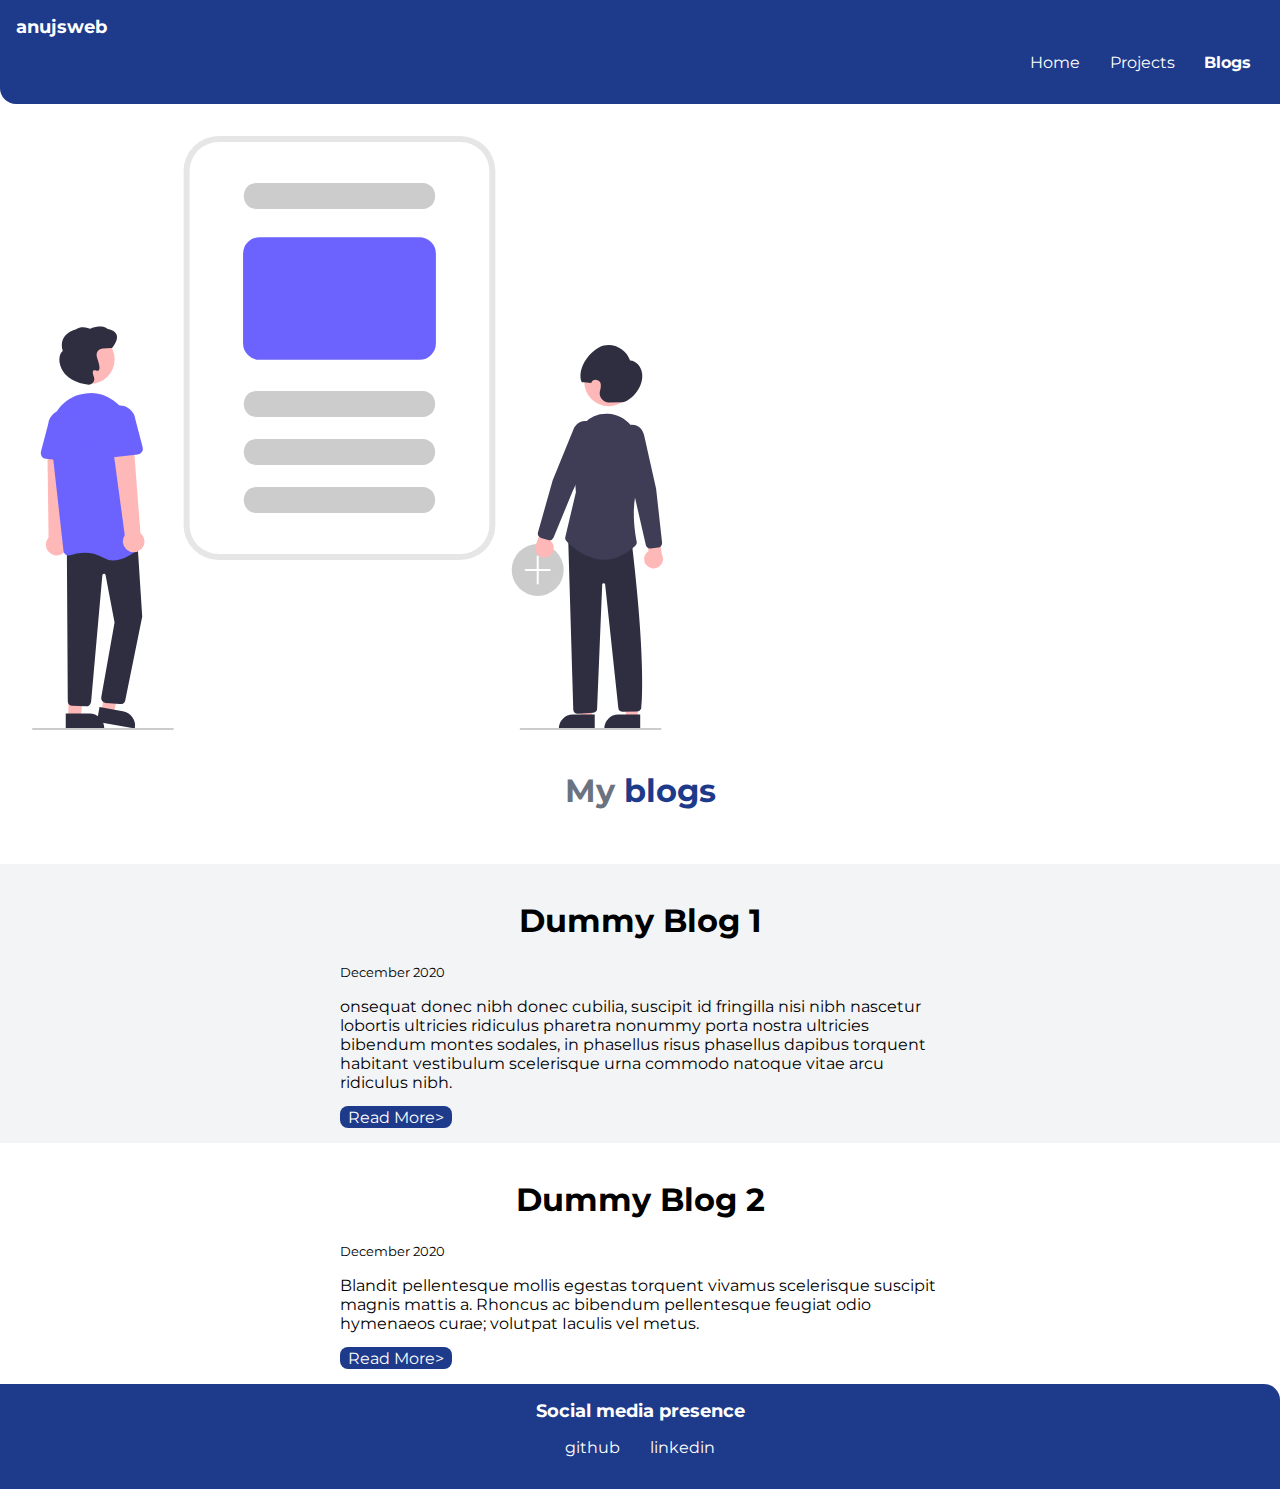
==== blogs.html @ b35fff05 "refactor: images added" ====
<!DOCTYPE html>
<html lang="en">

<head>
    <!-- Global site tag (gtag.js) - Google Analytics -->
    <script async src="https://www.googletagmanager.com/gtag/js?id=G-EJ6HSHNBJP"></script>
    <script>
        window.dataLayer = window.dataLayer || [];

        function gtag() {
            dataLayer.push(arguments);
        }
        gtag('js', new Date());

        gtag('config', 'G-EJ6HSHNBJP');
    </script>
    <meta charset="UTF-8">
    <meta name="viewport" content="width=device-width, initial-scale=1.0">
    <title>Blogs</title>
    <link href="styles.css" rel="stylesheet" />
</head>

<body>


    <nav class="navigation container">
        <div class="nav-brand">anujsweb</div>
        <ul class="list-non-bullet nav-pills">
            <li class="list-item-inline">
                <a class="link" href="/">Home</a>
            </li>
            <li class="list-item-inline">
                <a class="link" href="Projects.html">Projects</a>
            </li>
            <li class="list-item-inline">
                <a class="link link-active" href="Blogs.html">Blogs</a>
            </li>
        </ul>
    </nav>

    <header class="hero">
        <img class = "hero-image" src="images/Blog.svg"/>
        <h1 class="hero-heading">My <span style="color: var(--primary-color);">blogs</span></h1>
    </header>

    <section class="section ow">
        <div class="container container-center">
            <h1>Dummy Blog 1</h1>
            <small>December 2020</small>
            <p>onsequat donec nibh donec cubilia, suscipit id fringilla nisi nibh nascetur lobortis ultricies ridiculus
                pharetra nonummy porta nostra ultricies bibendum montes sodales, in phasellus risus phasellus dapibus
                torquent habitant vestibulum scelerisque urna commodo natoque vitae arcu ridiculus nibh.</p>
            <a class="link-primary link" href="dummy blog 1.html">Read More></a>
        </div>

    </section>

    <section class="section">
        <div class="container container-center">
            <h1>Dummy Blog 2</h1>
            <small>December 2020</small>
            <p>Blandit pellentesque mollis egestas torquent vivamus scelerisque suscipit magnis mattis a. Rhoncus ac
                bibendum pellentesque feugiat odio hymenaeos curae; volutpat Iaculis vel metus.</p>
            <a class="link-primary link" href="dummy blog 2.html">Read More></a>
        </div>

    </section>

    <footer class="footer">
        <div class="footer-header">Social media presence</div>
        <ul class="social-links list-non-bullet">
            <li class="list-item-inline "><a class="link" href="https://github.com/anujsweb">github</a></li>
            <li class="list-item-inline "><a class="link" href="https://www.linkedin.com/in/anujsweb">linkedin</a></li>
        </ul>
    </footer>
</body>

</html>
---- styles.css ----
@import url('https://fonts.googleapis.com/css2?family=Montserrat:wght@400;700&display=swap');

/**colours can be defined in root for later use.**/
:root {
    --primary-color: #1E3A8A;
    --dark-gray: #6B7280;
    --off-white: #F3F4F6;
}

/**body tag**/
body {

    font-family: 'Montserrat', sans-serif;
    margin: 0px;
}

hr {
    margin: 2rem 0rem;
}
/** '.' is used for class**/
.nav-brand {
    font-weight: bolder;
}

/**container**/
.container {
    padding: 0rem 1rem;
}

.container-center {
    max-width: 600px;
    margin: auto;
}

/**fluid container is used for the navs**/

/**Links**/
.link {
    text-decoration: none;
    padding: 0.1rem 0.5rem;
    /**margin-top: 1rem;
    margin-bottom: 1rem;**/
}

.link-primary {
    background-color: var(--primary-color);
    border-radius: 0.5rem;
    color: white;
}

.link-secondary {
    color: var(--primary-color);
    border-radius: 0.5rem;
    border: 1px solid var(--primary-color);
}

/**look into BEM naming convention for CSS**/

/**lists**/

.list-non-bullet {
    list-style: none;
}

.list-item-inline {
    display: inline;
    padding: 0rem 0.3rem;
}

.navigation {
    background-color: var(--primary-color);
    color: white;
    padding: 1rem;
    border-bottom-left-radius: 1rem;
}

.navigation .link {
    color: white;
}

.navigation .nav-pills {
    text-align: right;
}

.navigation .nav-brand {
    font-weight: bold;
    font-size: 1.1rem;
}

.navigation .link-active {
    font-weight: bold;
}

/**header**/

.hero {
    padding: 2rem;
}

.hero .hero-img {
    max-width: 350px;
    display: block;
    text-align: center;
    margin: auto;
}

.hero .hero-heading {
    color: var(--dark-gray);
    padding-top: 1rem;
    text-align: center;
}

/**sections**/

.section {
    padding: 1rem;
}

.section h1 {
    text-align: center;
    padding: 0rem;
}

.ow {
    background-color: var(--off-white);

}

/**footer**/

.footer {
    background-color: var(--primary-color);
    padding: 1rem 1rem;
    color: white;
    text-align: center;
    border-top-right-radius: 1rem;
}

.footer .link {
    color: white;
}

.footer .footer-header {
    font-weight: bold;
    font-size: large;
}

.footer ul {
    padding-inline-start: 0px;
}
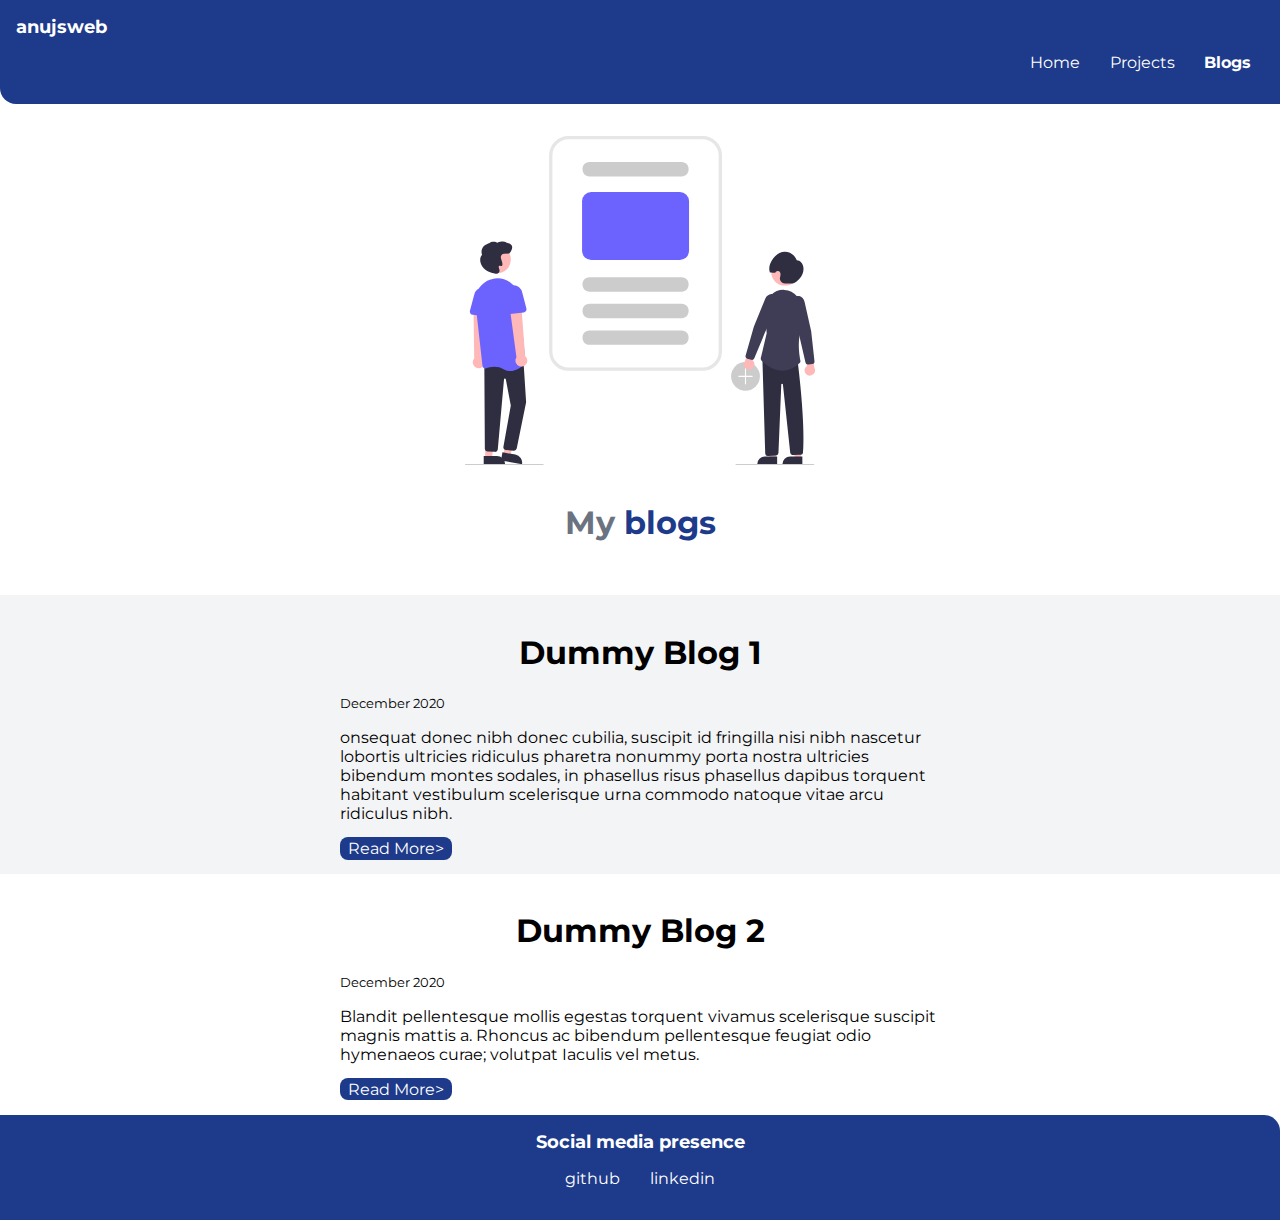
==== commit 30050cac: "refactor" ====
--- a/blogs.html
+++ b/blogs.html
@@ -39,7 +39,7 @@
     </nav>
 
     <header class="hero">
-        <img class = "hero-image" src="images/Blog.svg"/>
+        <img class = "hero-img" src="images/Blog.svg"/>
         <h1 class="hero-heading">My <span style="color: var(--primary-color);">blogs</span></h1>
     </header>
 
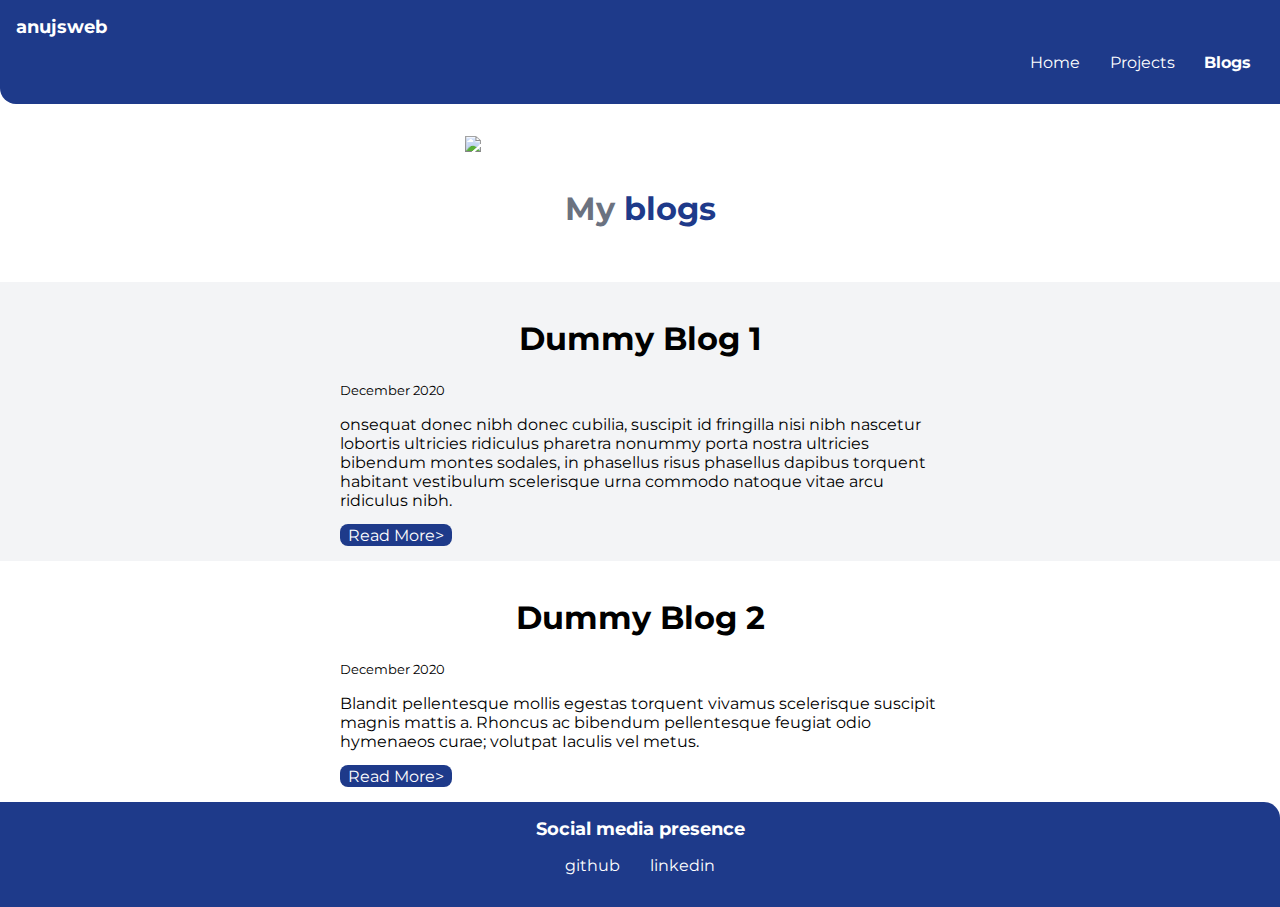
==== commit d77c155b: "refactor" ====
--- a/blogs.html
+++ b/blogs.html
@@ -39,7 +39,7 @@
     </nav>
 
     <header class="hero">
-        <img class = "hero-img" src="images/Blog.svg"/>
+        <img style="max-block-size: 12.2pc;" class = "hero-img" src="images/blog.svg"/>
         <h1 class="hero-heading">My <span style="color: var(--primary-color);">blogs</span></h1>
     </header>
 
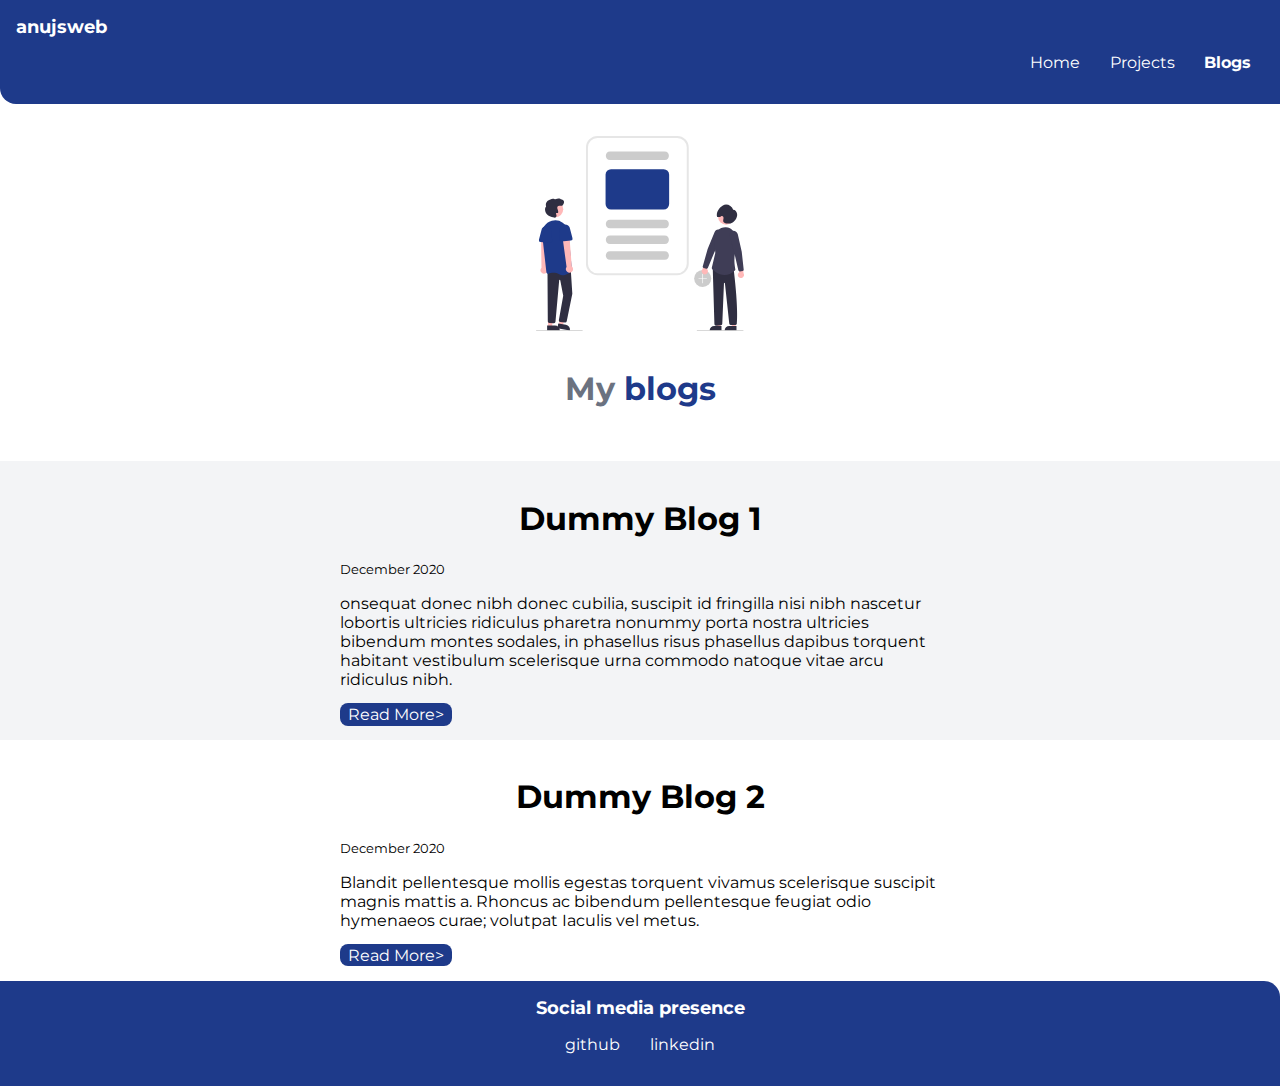
==== commit 8c4ad66f: "updates done" ====
--- a/blogs.html
+++ b/blogs.html
@@ -39,7 +39,7 @@
     </nav>
 
     <header class="hero">
-        <img style="max-block-size: 12.2pc;" class = "hero-img" src="images/blog.svg"/>
+        <img style="max-block-size: 12.2pc;" class = "hero-img" src="images/blogs.svg"/>
         <h1 class="hero-heading">My <span style="color: var(--primary-color);">blogs</span></h1>
     </header>
 
--- a/styles.css
+++ b/styles.css
@@ -147,4 +147,8 @@
 
 .footer ul {
     padding-inline-start: 0px;
+}
+
+small {
+    padding: 0rem 0rem;
 }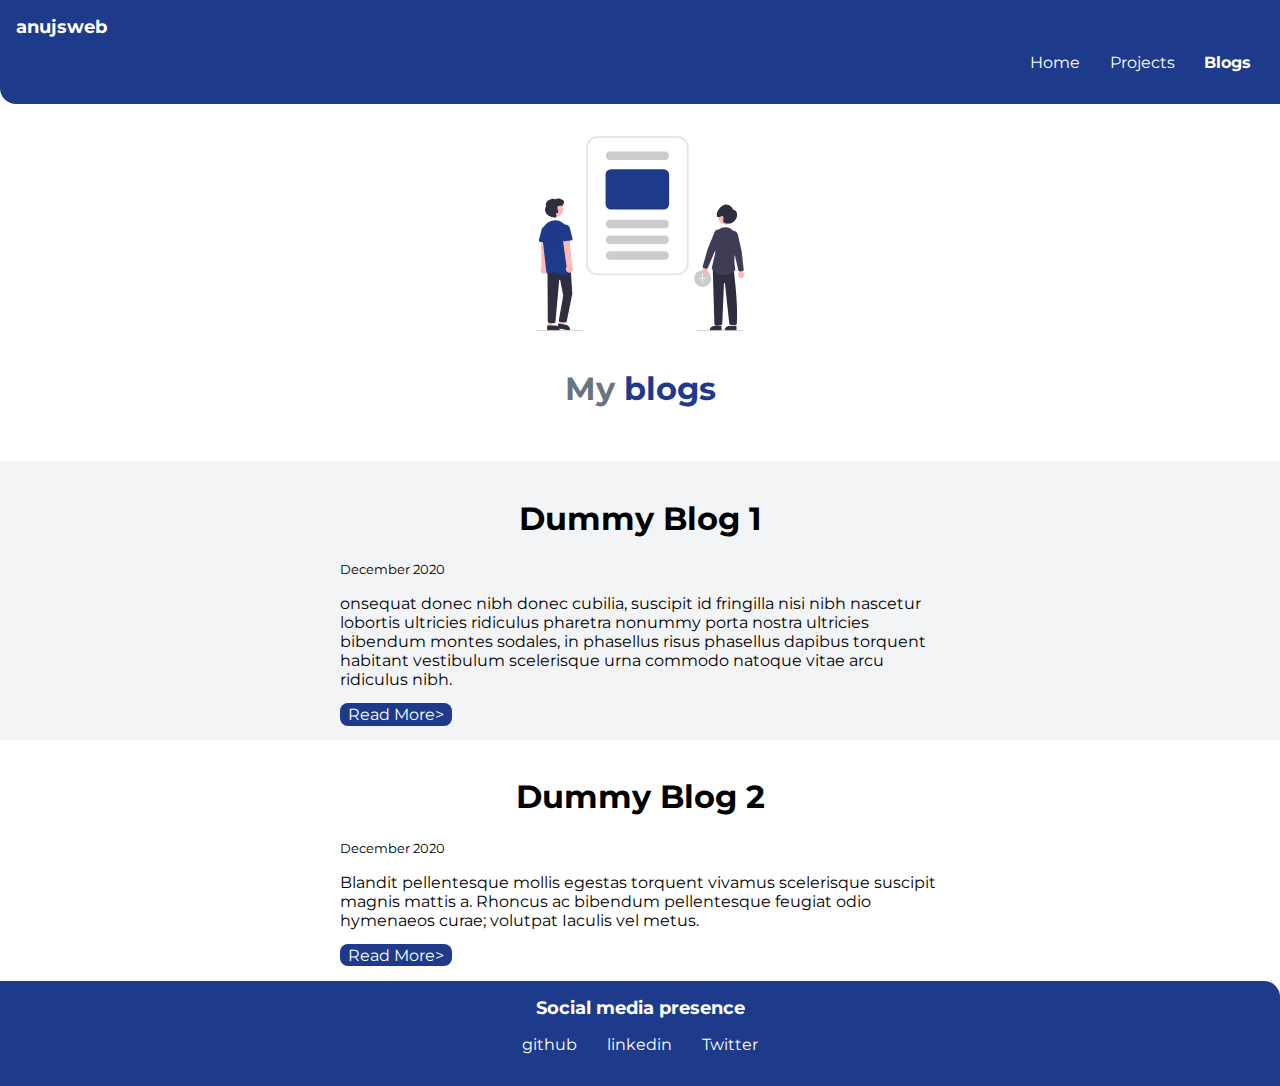
==== commit 9cfa5e8d: "twitter link added to other pages of the website." ====
--- a/blogs.html
+++ b/blogs.html
@@ -71,6 +71,7 @@
         <ul class="social-links list-non-bullet">
             <li class="list-item-inline "><a class="link" href="https://github.com/anujsweb">github</a></li>
             <li class="list-item-inline "><a class="link" href="https://www.linkedin.com/in/anujsweb">linkedin</a></li>
+            <li class="list-item-inline "><a class="link" href="https://www.twitter.com/anujsweb">Twitter</a></li>
         </ul>
     </footer>
 </body>
--- a/styles.css
+++ b/styles.css
@@ -147,8 +147,4 @@
 
 .footer ul {
     padding-inline-start: 0px;
-}
-
-small {
-    padding: 0rem 0rem;
 }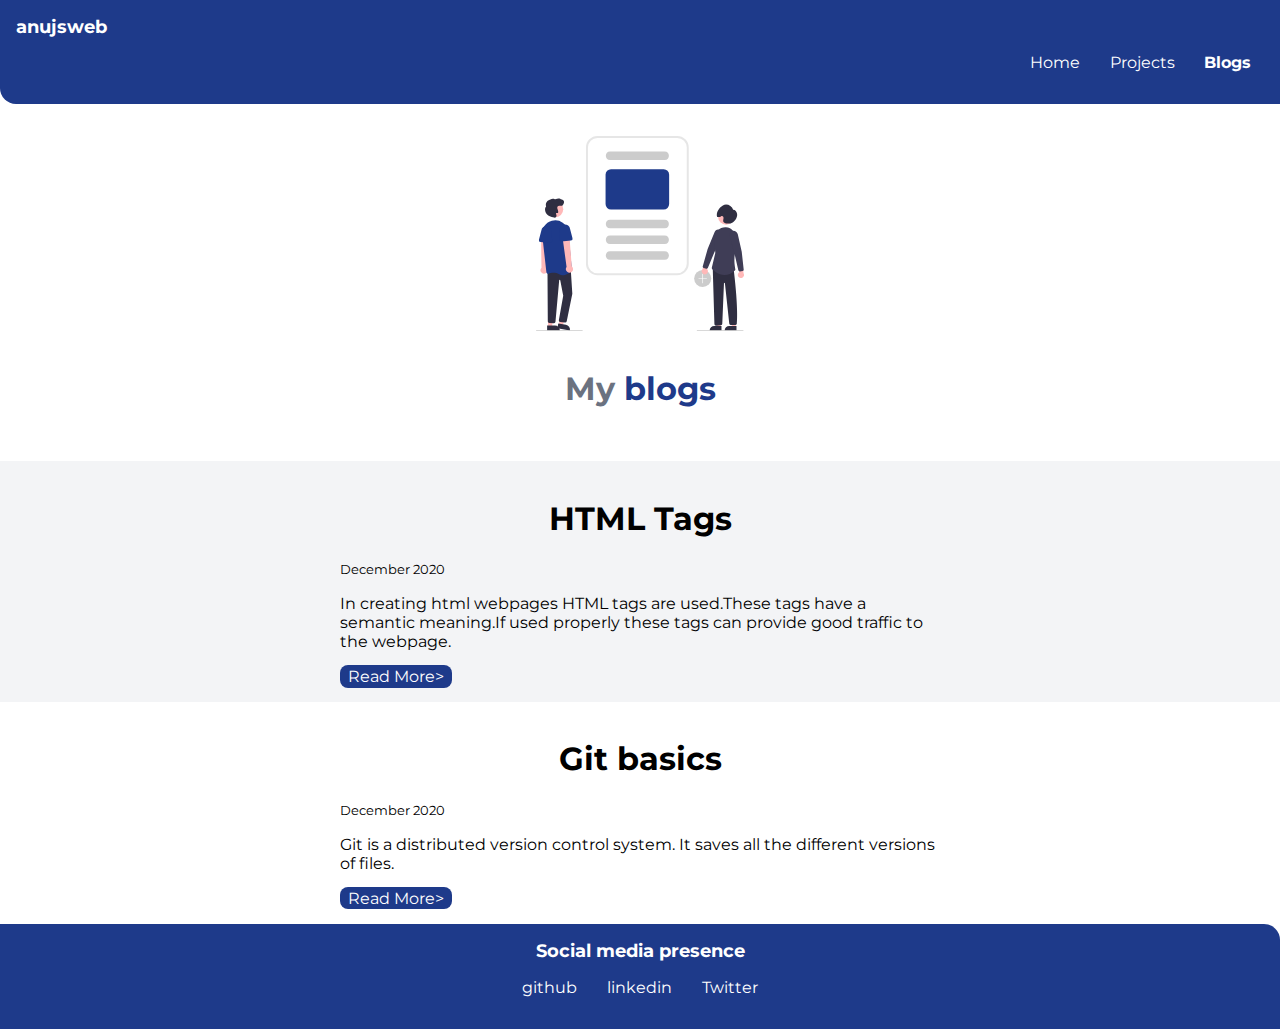
==== commit 35f23727: "blogs updated" ====
--- a/blogs.html
+++ b/blogs.html
@@ -45,23 +45,20 @@
 
     <section class="section ow">
         <div class="container container-center">
-            <h1>Dummy Blog 1</h1>
+            <h1>HTML Tags</h1>
             <small>December 2020</small>
-            <p>onsequat donec nibh donec cubilia, suscipit id fringilla nisi nibh nascetur lobortis ultricies ridiculus
-                pharetra nonummy porta nostra ultricies bibendum montes sodales, in phasellus risus phasellus dapibus
-                torquent habitant vestibulum scelerisque urna commodo natoque vitae arcu ridiculus nibh.</p>
-            <a class="link-primary link" href="dummy blog 1.html">Read More></a>
+            <p>In creating html webpages HTML tags are used.These tags have a semantic meaning.If used properly these tags can provide good traffic to the webpage. </p>
+            <a class="link-primary link" href="HTML Elements.html">Read More></a>
         </div>
 
     </section>
 
     <section class="section">
         <div class="container container-center">
-            <h1>Dummy Blog 2</h1>
+            <h1>Git basics</h1>
             <small>December 2020</small>
-            <p>Blandit pellentesque mollis egestas torquent vivamus scelerisque suscipit magnis mattis a. Rhoncus ac
-                bibendum pellentesque feugiat odio hymenaeos curae; volutpat Iaculis vel metus.</p>
-            <a class="link-primary link" href="dummy blog 2.html">Read More></a>
+            <p>Git is a distributed version control system. It saves all the different versions of files.</p>
+            <a class="link-primary link" href="Git Basics.html">Read More></a>
         </div>
 
     </section>
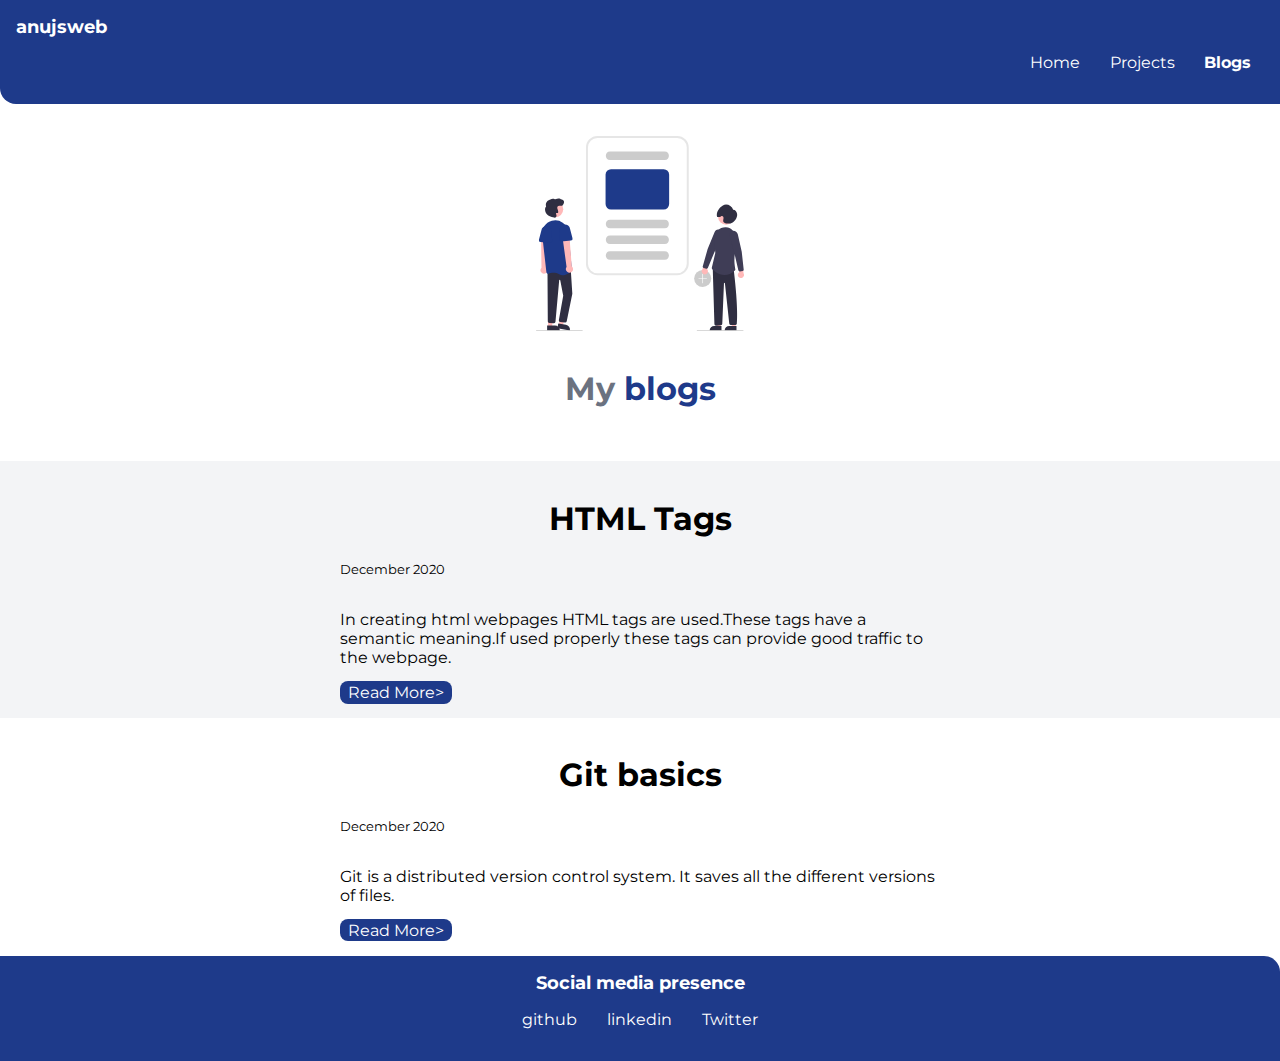
==== commit 8eea4c96: "github link updated." ====
--- a/blogs.html
+++ b/blogs.html
@@ -39,7 +39,7 @@
     </nav>
 
     <header class="hero">
-        <img style="max-block-size: 12.2pc;" class = "hero-img" src="images/blogs.svg"/>
+        <img style="max-block-size: 12.2pc;" class="hero-img" src="images/blogs.svg" />
         <h1 class="hero-heading">My <span style="color: var(--primary-color);">blogs</span></h1>
     </header>
 
@@ -47,7 +47,8 @@
         <div class="container container-center">
             <h1>HTML Tags</h1>
             <small>December 2020</small>
-            <p>In creating html webpages HTML tags are used.These tags have a semantic meaning.If used properly these tags can provide good traffic to the webpage. </p>
+            <p>In creating html webpages HTML tags are used.These tags have a semantic meaning.If used properly these
+                tags can provide good traffic to the webpage. </p>
             <a class="link-primary link" href="HTML Elements.html">Read More></a>
         </div>
 
--- a/styles.css
+++ b/styles.css
@@ -147,4 +147,8 @@
 
 .footer ul {
     padding-inline-start: 0px;
+}
+
+p {
+    margin-top: 2rem;
 }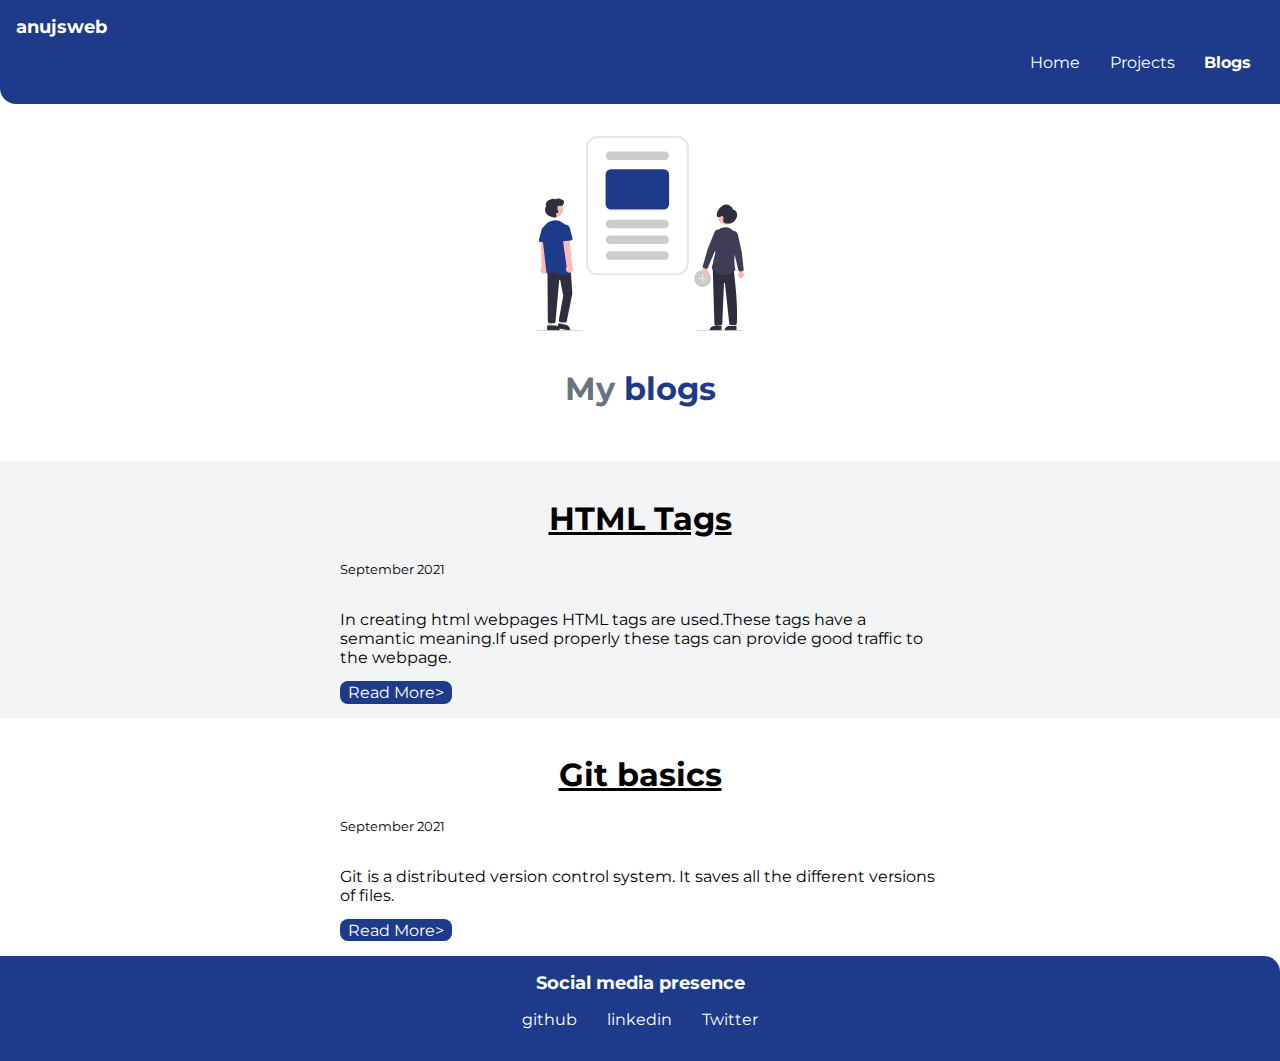
==== commit 58f54d3a: "Blogs updated" ====
--- a/blogs.html
+++ b/blogs.html
@@ -46,7 +46,7 @@
     <section class="section ow">
         <div class="container container-center">
             <h1>HTML Tags</h1>
-            <small>December 2020</small>
+            <small>September 2021</small>
             <p>In creating html webpages HTML tags are used.These tags have a semantic meaning.If used properly these
                 tags can provide good traffic to the webpage. </p>
             <a class="link-primary link" href="HTML Elements.html">Read More></a>
@@ -57,7 +57,7 @@
     <section class="section">
         <div class="container container-center">
             <h1>Git basics</h1>
-            <small>December 2020</small>
+            <small>September 2021</small>
             <p>Git is a distributed version control system. It saves all the different versions of files.</p>
             <a class="link-primary link" href="Git Basics.html">Read More></a>
         </div>
--- a/styles.css
+++ b/styles.css
@@ -119,6 +119,7 @@
 .section h1 {
     text-align: center;
     padding: 0rem;
+    text-decoration-line: underline;
 }
 
 .ow {
